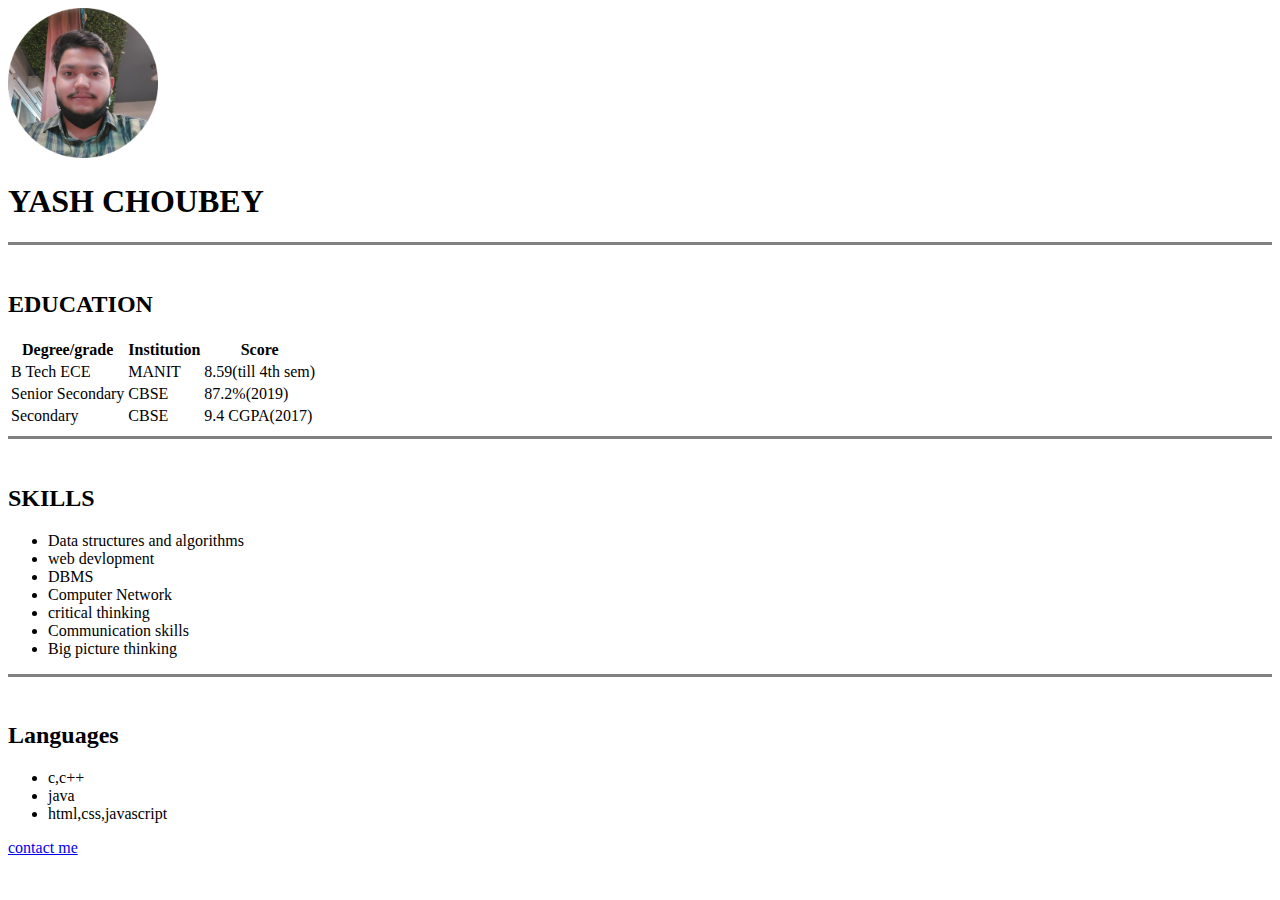
==== index.html @ 37ccac9f "added files" ====
<!DOCTYPE html>
<html lang="en">
<head>
    <meta charset="UTF-8">
    <meta http-equiv="X-UA-Compatible" content="IE=edge">
    <meta name="viewport" content="width=
    , initial-scale=1.0">
    <title>cv</title>
</head>
<body>
    <img src="yash-modified.png" alt="error" width="150">
   <b> <h1>YASH CHOUBEY</h1></b>
    <hr size="3" noshade>
    <br>
    <h2>EDUCATION</h2>
    <table >
        <tr>
            <th>Degree/grade</th>
            <th>Institution</th>
            <th>Score</th>
        </tr>
        <tr>
            <td>B Tech ECE</td>
            <td>MANIT</td>
            <td>8.59(till 4th sem)
            </td>

        </tr>
        <tr>
            <td>Senior Secondary</td>
            <td>CBSE</td>
            <td>87.2%(2019)</td>
            
        </tr>
        <tr>
            <td>
                Secondary
            </td>
            <td>CBSE</td>
            <td>9.4 CGPA(2017)</td>
        </tr>
    </table>
    <hr size="3" noshade>
    <br>
    <h2><b>SKILLS</b></h2>
    <ul>
        <li>Data structures and algorithms</li>
        <li>web devlopment</li>
        <li>DBMS</li>
        <li>Computer Network</li>
        <li>critical thinking</li>
        <li>Communication skills</li>
        <li>Big picture thinking</li>
    </ul>
<hr size="3" noshade>
<br>
<h2>Languages</h2>
<ul>
    <li>c,c++</li>
    <li>java</li>
    <li>html,css,javascript</li>
</ul>
<a href="contactme.html">contact me</a>
</body>
</html>
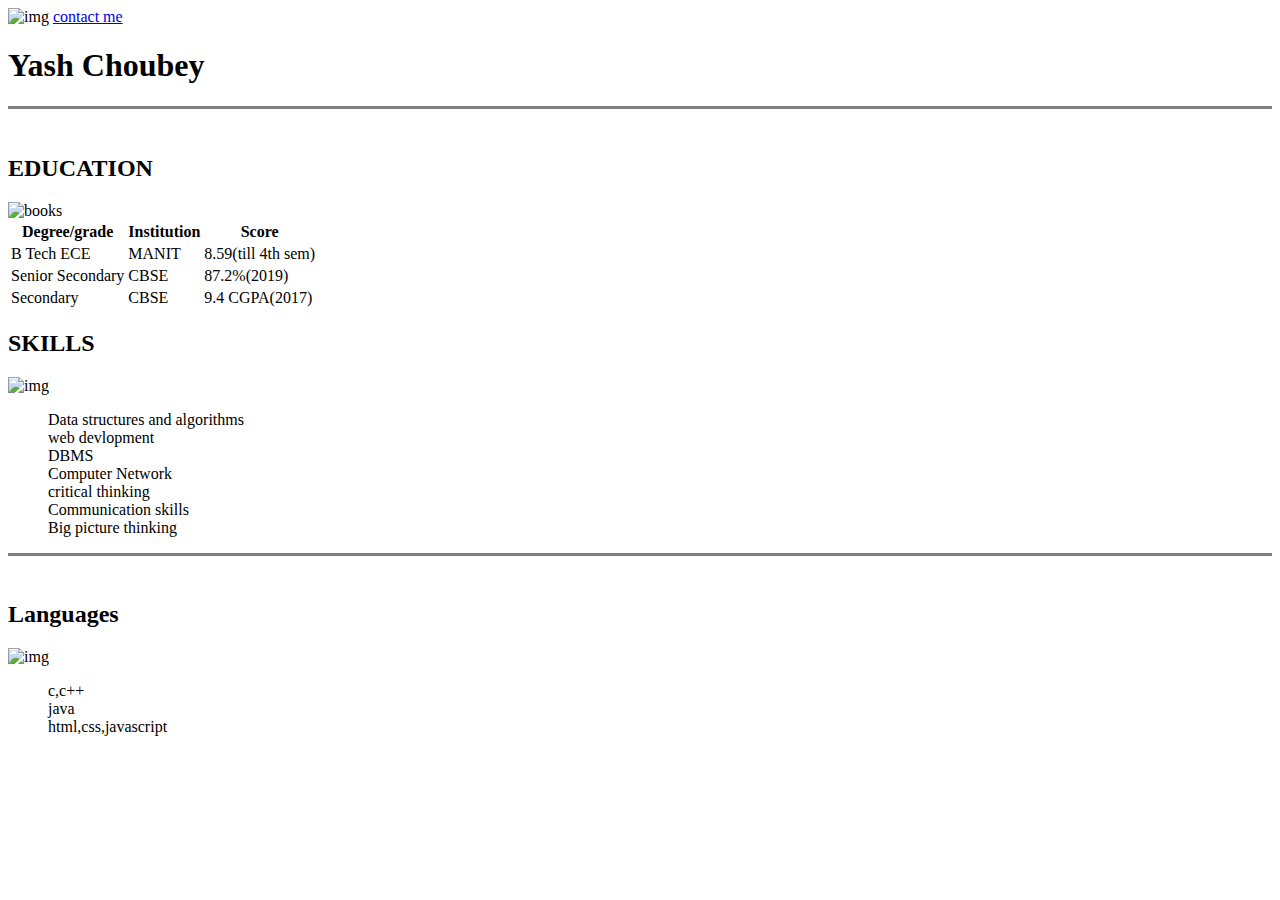
==== commit d0d1803c: "Update index.html" ====
--- a/index.html
+++ b/index.html
@@ -3,63 +3,75 @@
 <head>
     <meta charset="UTF-8">
     <meta http-equiv="X-UA-Compatible" content="IE=edge">
-    <meta name="viewport" content="width=
-    , initial-scale=1.0">
-    <title>cv</title>
+    <meta name="viewport" content="width=device-width, initial-scale=1.0">
+
+    <title>resume</title>
+    <link rel="stylesheet" href="cssfile.css">
+    <link href="https://cdn.jsdelivr.net/npm/bootstrap@5.1.3/dist/css/bootstrap.min.css" rel="stylesheet" integrity="sha384-1BmE4kWBq78iYhFldvKuhfTAU6auU8tT94WrHftjDbrCEXSU1oBoqyl2QvZ6jIW3" crossorigin="anonymous">
 </head>
 <body>
-    <img src="yash-modified.png" alt="error" width="150">
-   <b> <h1>YASH CHOUBEY</h1></b>
-    <hr size="3" noshade>
-    <br>
-    <h2>EDUCATION</h2>
-    <table >
-        <tr>
-            <th>Degree/grade</th>
-            <th>Institution</th>
-            <th>Score</th>
-        </tr>
-        <tr>
-            <td>B Tech ECE</td>
-            <td>MANIT</td>
-            <td>8.59(till 4th sem)
-            </td>
-
-        </tr>
-        <tr>
-            <td>Senior Secondary</td>
-            <td>CBSE</td>
-            <td>87.2%(2019)</td>
-            
-        </tr>
-        <tr>
-            <td>
-                Secondary
-            </td>
-            <td>CBSE</td>
-            <td>9.4 CGPA(2017)</td>
-        </tr>
-    </table>
-    <hr size="3" noshade>
-    <br>
-    <h2><b>SKILLS</b></h2>
-    <ul>
-        <li>Data structures and algorithms</li>
-        <li>web devlopment</li>
-        <li>DBMS</li>
-        <li>Computer Network</li>
-        <li>critical thinking</li>
-        <li>Communication skills</li>
-        <li>Big picture thinking</li>
-    </ul>
-<hr size="3" noshade>
+    <div class="top">
+        
+        <img src="images/yash-modified.png" alt="img" width="200">
+        <a class="links" href="contactme.html">contact me</a>
+       
+    
+    
+        <h1>Yash Choubey</h1>
+        <hr size="3" noshade>
+        <br>
+        <h2>EDUCATION</h2>
+        <img src="images/books.png" alt="books" width="150">
+        <table >
+            <tr>
+                <th>Degree/grade</th>
+                <th>Institution</th>
+                <th>Score</th>
+            </tr>
+            <tr>
+                <td>B Tech ECE</td>
+                <td>MANIT</td>
+                <td>8.59(till 4th sem)
+                </td>
+    
+            </tr>
+            <tr>
+                <td>Senior Secondary</td>
+                <td>CBSE</td>
+                <td>87.2%(2019)</td>
+                
+            </tr>
+            <tr>
+                <td>
+                    Secondary
+                </td>
+                <td>CBSE</td>
+                <td>9.4 CGPA(2017)</td>
+            </tr>
+        </table>
+       
+    </div>
+    <div class="mid">
+        <h2 class="nd"><b>SKILLS</b></h2>
+        <img class="third" src="images/graduation-cap.png" alt="img" width="250px">
+        <ul style="list-style-type :none;">
+            <li>Data structures and algorithms</li>
+            <li>web devlopment</li>
+            <li>DBMS</li>
+            <li>Computer Network</li>
+            <li>critical thinking</li>
+            <li>Communication skills</li>
+            <li>Big picture thinking</li>
+        </ul>
+        <hr size="3" noshade>
 <br>
-<h2>Languages</h2>
-<ul>
+<h2 class="nd">Languages</h2>
+<img src="images/problem-solved.png" alt="img" width="150px">
+<ul style="list-style-type :none;">
     <li>c,c++</li>
     <li>java</li>
     <li>html,css,javascript</li>
 </ul>
-<a href="contactme.html">contact me</a>
+</div>
 </body>
-</html>+</html>
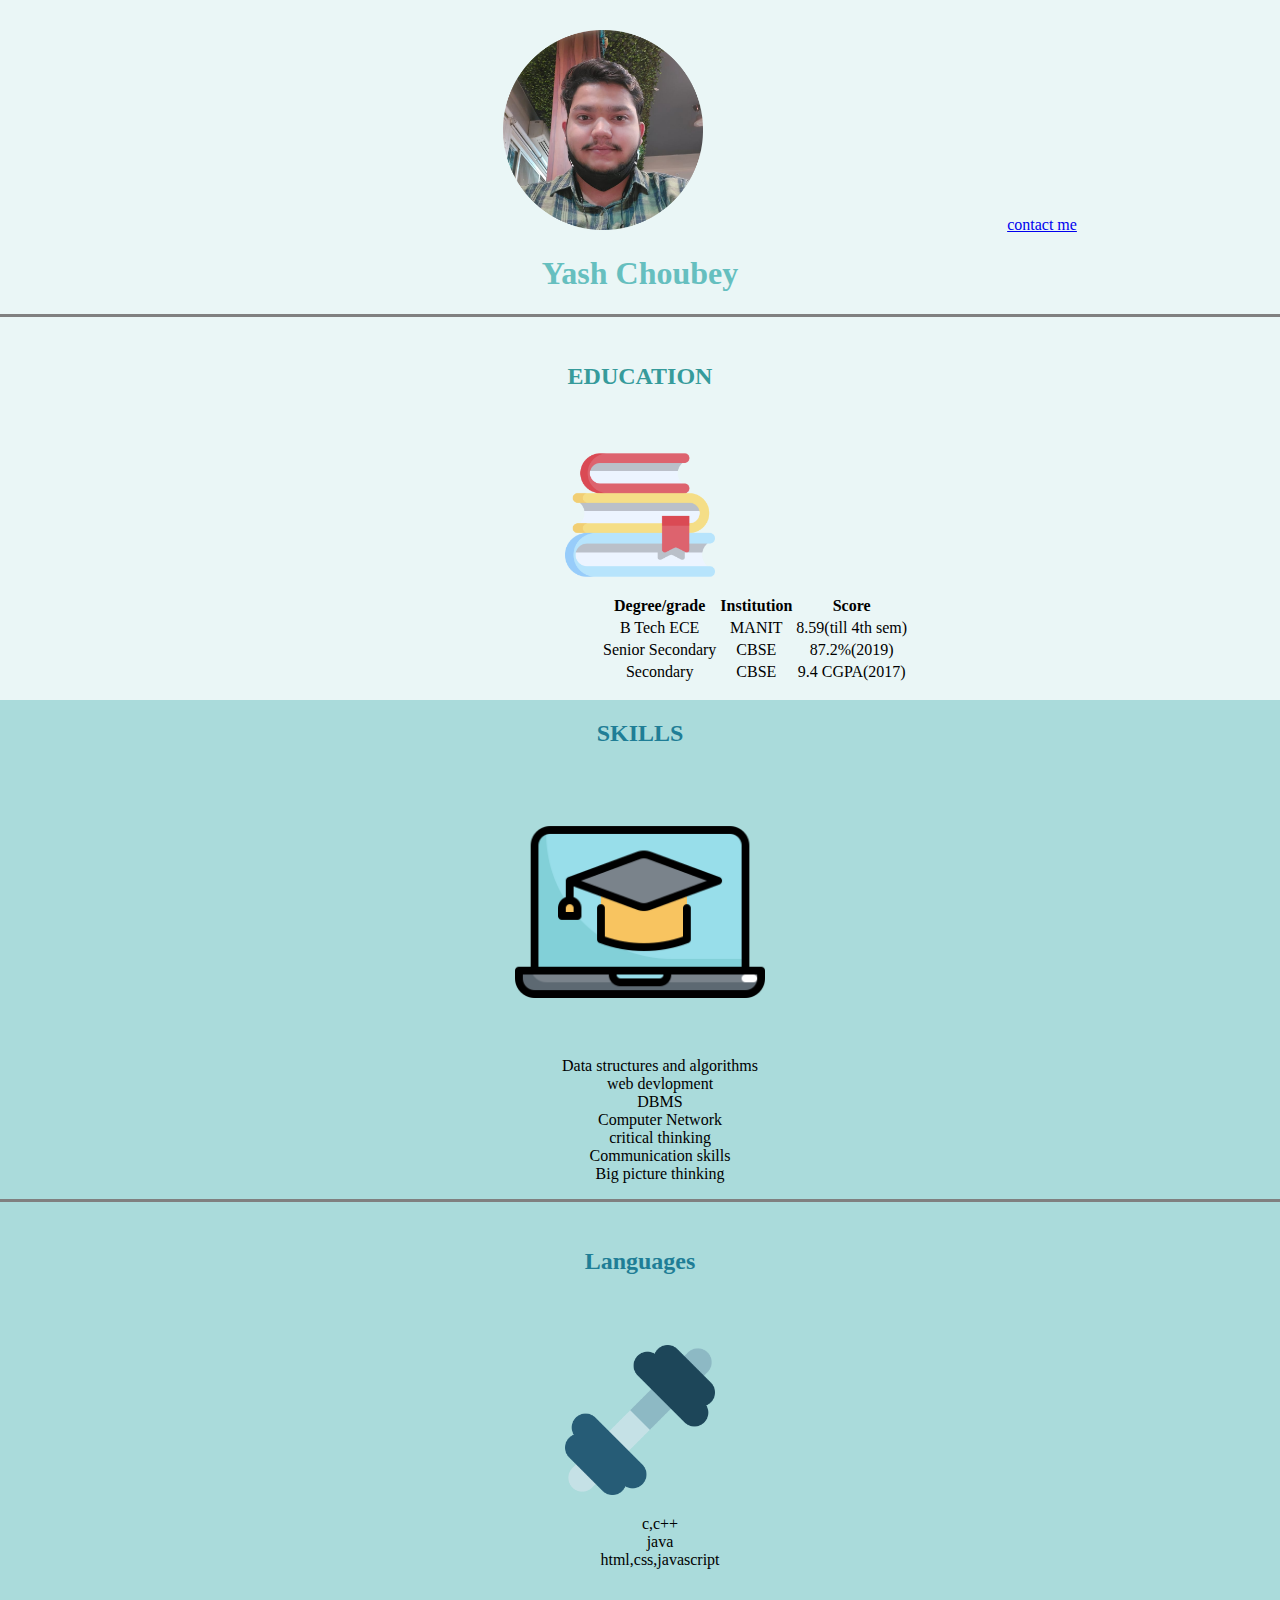
==== commit eea8c964: "Update index.html" ====
--- a/index.html
+++ b/index.html
@@ -66,7 +66,7 @@
         <hr size="3" noshade>
 <br>
 <h2 class="nd">Languages</h2>
-<img src="images/problem-solved.png" alt="img" width="150px">
+<img src="images/gym.png" alt="img" width="150px">
 <ul style="list-style-type :none;">
     <li>c,c++</li>
     <li>java</li>
--- a/cssfile.css
+++ b/cssfile.css
@@ -0,0 +1,45 @@
+.top{
+    background-color: #EAF6F6;
+    text-align: center;
+    height: 700px;
+}
+.mid{
+    background-color: #aadbdb;
+    text-align: center;
+    height: 1000px;
+}
+.third{
+    margin: 0px;
+}
+h1{
+   color: #66BFBF;
+
+}
+h2{
+   color: #369b9b;
+}
+.nd{
+    color: #1f7e96;
+    padding: 20px;
+    margin-top: 0px;
+}
+table{
+    margin-left: 600px;
+}
+img{
+    margin-top:  30px;
+}
+body{
+    margin: 0px;
+}
+.links{
+    position: relative;
+    left: 300px;
+}
+
+
+.page2{
+    background-color: #EAF6F6;
+    text-align: center;
+    height: 1000px;
+}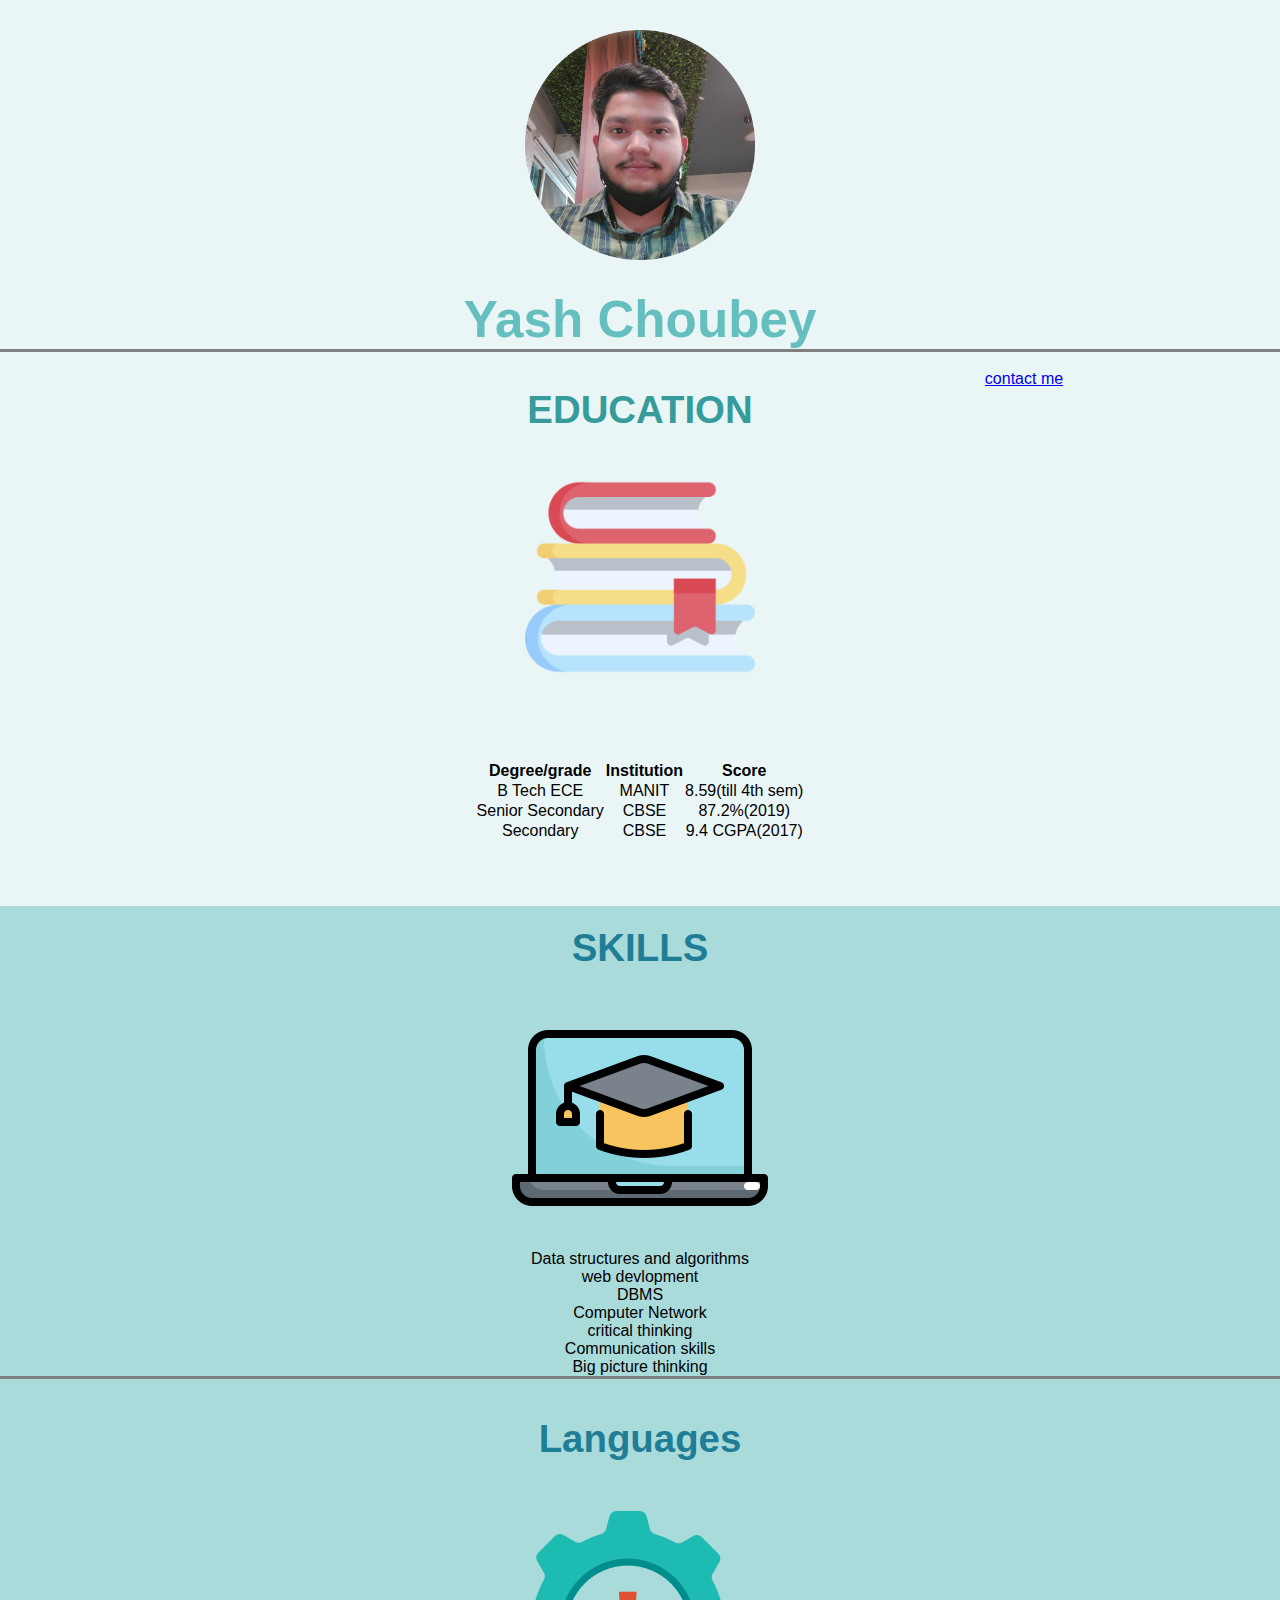
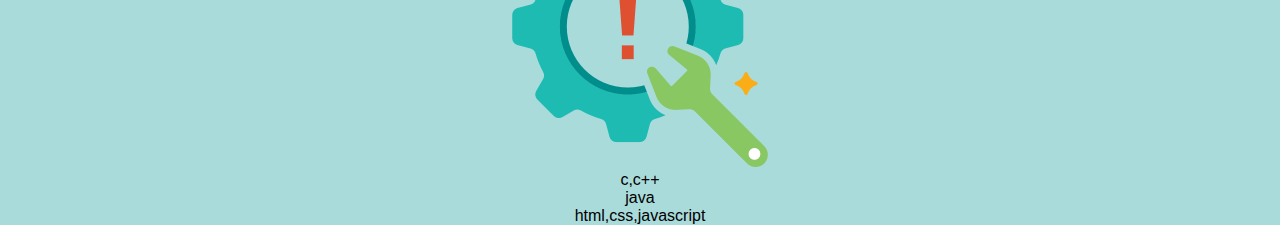
==== commit 2bcd1b9e: "Update index.html" ====
--- a/index.html
+++ b/index.html
@@ -12,17 +12,18 @@
 <body>
     <div class="top">
         
-        <img src="images/yash-modified.png" alt="img" width="200">
+        <img  class='img1' src="/images/yash-modified.png" alt="img" width="18%">
+        <h1 style="margin-top: 2%;">Yash Choubey</h1>
+        
+        <hr size="3" noshade>
+        <br>
         <a class="links" href="contactme.html">contact me</a>
        
     
     
-        <h1>Yash Choubey</h1>
-        <hr size="3" noshade>
-        <br>
         <h2>EDUCATION</h2>
-        <img src="images/books.png" alt="books" width="150">
-        <table >
+        <img src="images/books.png" alt="books" width="18%">
+        <table style="overflow-x:auto;" >
             <tr>
                 <th>Degree/grade</th>
                 <th>Institution</th>
@@ -53,7 +54,7 @@
     </div>
     <div class="mid">
         <h2 class="nd"><b>SKILLS</b></h2>
-        <img class="third" src="images/graduation-cap.png" alt="img" width="250px">
+        <img class="third" src="images/graduation-cap.png" alt="img" width="20%">
         <ul style="list-style-type :none;">
             <li>Data structures and algorithms</li>
             <li>web devlopment</li>
@@ -66,7 +67,7 @@
         <hr size="3" noshade>
 <br>
 <h2 class="nd">Languages</h2>
-<img src="images/gym.png" alt="img" width="150px">
+<img src="images/problem-solved.png" alt="img" width="20%">
 <ul style="list-style-type :none;">
     <li>c,c++</li>
     <li>java</li>
--- a/cssfile.css
+++ b/cssfile.css
@@ -1,12 +1,21 @@
+*{
+    margin: 0%;
+    padding: 0%;
+    font-family: Verdana, Geneva, Tahoma, sans-serif;
+}
 .top{
     background-color: #EAF6F6;
+   
     text-align: center;
-    height: 700px;
+    min-height: 100vh;
+    
+
 }
+
 .mid{
     background-color: #aadbdb;
     text-align: center;
-    height: 1000px;
+    min-height: 100vh;
 }
 .third{
     margin: 0px;
@@ -24,22 +33,46 @@
     margin-top: 0px;
 }
 table{
-    margin-left: 600px;
+ display: flex;
+  justify-content: center;
+  text-align: center;
+  margin-top: 5%;
+  padding-bottom: 5%;
 }
 img{
     margin-top:  30px;
+
 }
+
 body{
     margin: 0px;
 }
 .links{
     position: relative;
-    left: 300px;
+    left: 30%;
 }
 
 
 .page2{
     background-color: #EAF6F6;
     text-align: center;
-    height: 1000px;
-}+   height: 100%;
+    
+}
+ h1{
+    font-size: 4vw;
+}
+h2{
+    font-size: 3vw;
+}
+p{
+    font-size: 2vw;
+}
+.goback{
+    text-align: right;
+    position: relative;
+    right: 10%;
+    display: block;
+    
+
+}
